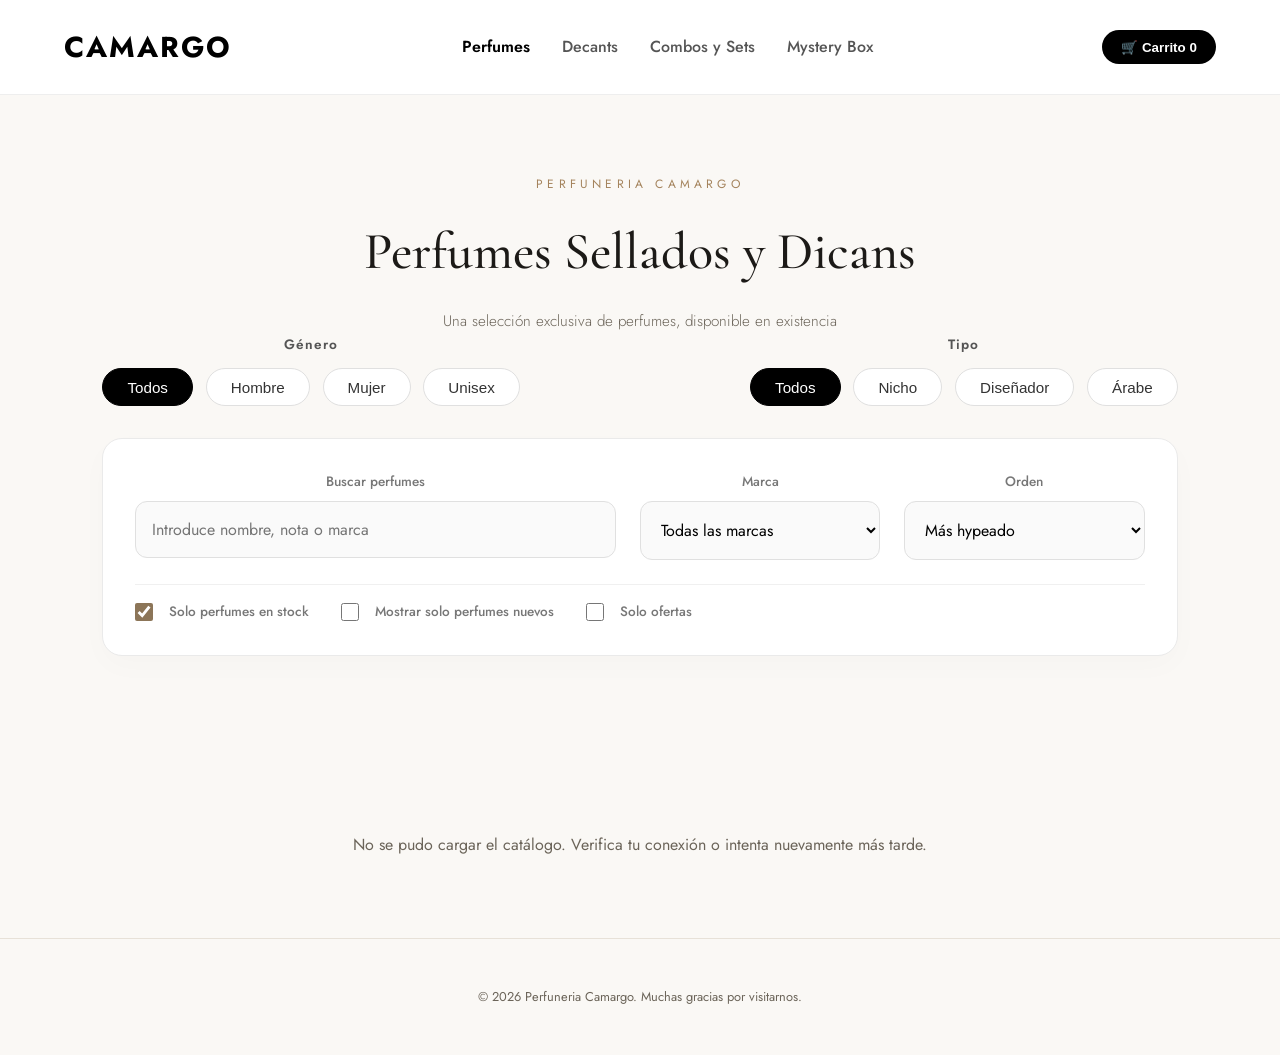
==== index.html @ 4c0bec55 "Add files via upload" ====
<!DOCTYPE html>
<html lang="es">
<head>
  <meta charset="UTF-8">
  <meta name="viewport" content="width=device-width, initial-scale=1.0">
  <title>Perfumeria Camargo | Catálogo de Fragancias</title>
  <link rel="preconnect" href="https://fonts.googleapis.com">
  <link rel="preconnect" href="https://fonts.gstatic.com" crossorigin>
  <link href="https://fonts.googleapis.com/css2?family=Cormorant+Garamond:wght@400;500;600&family=Jost:wght@300;400;500&display=swap" rel="stylesheet">
  <link rel="stylesheet" href="styles.css">
</head>
<body>
  <!-- Encabezado y Navegación Principal -->
<header class="main-header">
  <div class="logo-container">
    <!-- Más adelante aquí pondremos tu logo oficial -->
    <h1 class="logo-text">CAMARGO</h1> 
  </div>
  
  <nav class="main-nav">
    <ul class="nav-list">
      <li class="nav-item"><a href="#" class="nav-link active">Perfumes</a></li>
      <li class="nav-item"><a href="#" class="nav-link">Decants</a></li>
      <li class="nav-item"><a href="#" class="nav-link">Combos y Sets</a></li>
      <li class="nav-item"><a href="#" class="nav-link">Mystery Box</a></li>
    </ul>
  </nav>

  <div class="header-actions">
    <button class="cart-btn" aria-label="Ver carrito">
      🛒 Carrito <span class="cart-count">0</span>
    </button>
  </div>
</header>

  <header class="site-header">
    <div class="site-header__inner">
      <p class="site-header__eyebrow">Perfuneria Camargo</p>
      <h1 class="site-header__title">Perfumes Sellados y Dicans </h1>
      <p class="site-header__subtitle">Una selección exclusiva de perfumes, disponible en existencia</p>
      <section class="filtros-premium">
      
      <div class="filtros-pildoras">
        <div class="grupo-filtro">
          <span class="etiqueta-filtro">Género</span>
          <div class="pildoras-container" id="filtro-genero">
            <button class="pildora active" data-value="todos">Todos</button>
            <button class="pildora" data-value="Hombre">Hombre</button>
            <button class="pildora" data-value="Mujer">Mujer</button>
            <button class="pildora" data-value="Unisex">Unisex</button>
          </div>
        </div>
        
        <div class="grupo-filtro">
          <span class="etiqueta-filtro">Tipo</span>
          <div class="pildoras-container" id="filtro-tipo">
            <button class="pildora active" data-value="todos">Todos</button>
            <button class="pildora" data-value="Nicho">Nicho</button>
            <button class="pildora" data-value="Diseñador">Diseñador</button>
            <button class="pildora" data-value="Árabe">Árabe</button>
          </div>
        </div>
      </div>

      <div class="panel-busqueda">
        <div class="panel-busqueda__fila1">
          <div class="campo-busqueda">
            <label for="input-buscar">Buscar perfumes</label>
            <input type="text" id="input-buscar" placeholder="Introduce nombre, nota o marca" autocomplete="off">
          </div>
          
          <div class="campo-select">
            <label for="select-marca">Marca</label>
            <select id="select-marca">
              <option value="todos">Todas las marcas</option>
              <option value="Lattafa">Lattafa</option>
              <option value="Armaf">Armaf</option>
              <option value="French Avenue">French Avenue</option>
              <option value="Giardini Di Toscana">Giardini Di Toscana</option>
            </select>
          </div>
          
          <div class="campo-select">
            <label for="select-orden">Orden</label>
            <select id="select-orden">
              <option value="hype">Más hypeado</option>
              <option value="az">Alfabético A-Z</option>
              <option value="za">Alfabético Z-A</option>
              <option value="precio-menor">Precio (Menor a mayor)</option>
              <option value="precio-mayor">Precio (Mayor a menor)</option>
            </select>
          </div>
        </div>
        
        <div class="panel-busqueda__fila2">
          <label class="checkbox-premium">
            <input type="checkbox" id="check-stock" checked>
            <span class="checkmark"></span>
            Solo perfumes en stock
          </label>
          <label class="checkbox-premium">
            <input type="checkbox" id="check-nuevos">
            <span class="checkmark"></span>
            Mostrar solo perfumes nuevos
          </label>
          <label class="checkbox-premium">
            <input type="checkbox" id="check-ofertas">
            <span class="checkmark"></span>
            Solo ofertas
          </label>
        </div>
      </div>
      
    </section>
    </div>
  </header>

  <main class="catalog">
    <section id="feedback-container" class="feedback" aria-live="polite"></section>

    <section id="catalog-grid" class="catalog__grid">
      <!-- Las tarjetas de perfumes se insertan dinámicamente aquí -->
    </section>
  </main>

  <footer class="site-footer">
    <p>&copy; 2026 Perfuneria Camargo. Muchas gracias por visitarnos.</p>
  </footer>

  <script src="app.js"></script>
</body>
</html>
---- styles.css ----
/* ==========================================================================
   Reset & Base
   ========================================================================== */
:root {
  --color-bg: #faf8f5;
  --color-surface: #ffffff;
  --color-ink: #1c1a17;
  --color-ink-soft: #6b6459;
  --color-accent: #a4835c;
  --color-accent-dark: #7c6440;
  --color-border: #e7e1d8;
  --color-danger: #b3492f;

  --font-display: "Cormorant Garamond", "Times New Roman", serif;
  --font-body: "Jost", "Helvetica Neue", Arial, sans-serif;

  --space-xs: 0.5rem;
  --space-sm: 1rem;
  --space-md: 1.75rem;
  --space-lg: 3rem;
  --space-xl: 5rem;
}

* {
  box-sizing: border-box;
  margin: 0;
  padding: 0;
}

body {
  font-family: var(--font-body);
  background-color: var(--color-bg);
  color: var(--color-ink);
  line-height: 1.6;
  -webkit-font-smoothing: antialiased;
}

/* ==========================================================================
   Header (Navegación Premium)
   ========================================================================== */
.main-header {
  display: flex;
  justify-content: space-between;
  align-items: center;
  padding: 1.5rem 5%;
  background-color: var(--color-surface);
  border-bottom: 1px solid #eeeeee;
  position: sticky;
  top: 0;
  z-index: 100;
}

.logo-text {
  font-size: 1.8rem;
  font-weight: 700;
  letter-spacing: 2px;
  color: #000;
}

.nav-list {
  display: flex;
  gap: 2rem;
  list-style: none;
}

.nav-link {
  text-decoration: none;
  color: #555;
  font-weight: 500;
  font-size: 1rem;
  transition: color 0.3s ease;
}

.nav-link:hover, .nav-link.active {
  color: #000;
  font-weight: 600;
}

.cart-btn {
  background-color: #000;
  color: #fff;
  border: none;
  padding: 0.6rem 1.2rem;
  border-radius: 20px;
  cursor: pointer;
  font-weight: bold;
  transition: background-color 0.2s ease;
}

.cart-btn:hover {
  background-color: #333;
}

/* ==========================================================================
   Banner del Catálogo
   ========================================================================== */
.site-header {
  text-align: center;
  padding: var(--space-xl) var(--space-sm) var(--space-lg);
}

.site-header__eyebrow {
  font-size: 0.75rem;
  letter-spacing: 0.35em;
  text-transform: uppercase;
  color: var(--color-accent);
  margin-bottom: var(--space-sm);
}

.site-header__title {
  font-family: var(--font-display);
  font-weight: 500;
  font-size: clamp(2.25rem, 5vw, 3.25rem);
  color: var(--color-ink);
}

.site-header__subtitle {
  margin-top: var(--space-sm);
  font-weight: 300;
  font-size: 0.95rem;
  color: var(--color-ink-soft);
}

/* ==========================================================================
   Layout y Grid
   ========================================================================== */
.catalog {
  max-width: 1200px;
  margin: 0 auto;
  padding: var(--space-lg) var(--space-md);
}

.catalog__grid {
  display: grid;
  grid-template-columns: repeat(auto-fill, minmax(260px, 1fr));
  gap: 2.5rem;
}

/* ==========================================================================
   Tarjetas de Perfumes (Premium + Animación)
   ========================================================================== */
.perfume-card {
  background-color: #ffffff;
  border: 1px solid #eaeaea;
  border-radius: 16px;
  padding: 1.5rem;
  display: flex;
  flex-direction: column;
  align-items: center;
  text-align: center;
  
  /* Animación inicial oculta */
  opacity: 0;
  transform: translateY(32px);
  transition: 
    opacity 0.7s cubic-bezier(0.19, 1, 0.22, 1), 
    transform 0.7s cubic-bezier(0.19, 1, 0.22, 1),
    box-shadow 0.3s ease,
    border-color 0.3s ease;
  transition-delay: var(--reveal-delay, 0s);
}

/* Estado visible (activado por JS) */
.perfume-card.is-visible {
  opacity: 1;
  transform: translateY(0);
}

/* Efecto Hover Premium */
.perfume-card.is-visible:hover {
  transform: translateY(-8px);
  box-shadow: 0 12px 24px rgba(0, 0, 0, 0.06);
  border-color: #dcdcdc;
}

/* Estilos para cuando tengamos las fotos (Paso 2) */
.perfume-card__image {
  width: 100%;
  height: 220px;
  object-fit: contain;
  margin-bottom: 1rem;
  transition: transform 0.3s ease;
}

.perfume-card.is-visible:hover .perfume-card__image {
  transform: scale(1.05);
}

.perfume-card__initial {
  font-family: var(--font-display);
  font-size: 3rem;
  color: var(--color-accent-dark);
  opacity: 0.5;
  margin-bottom: 1rem;
}

.perfume-card__body {
  flex: 1;
  display: flex;
  flex-direction: column;
  gap: var(--space-xs);
}

.perfume-card__name {
  font-family: var(--font-display);
  font-size: 1.5rem;
  font-weight: 600;
  color: #111;
  margin: 1rem 0 0.5rem;
}

.perfume-card__stock {
  font-size: 0.85rem;
  color: #666;
}

.perfume-card__stock--low {
  color: #c94c4c;
  font-weight: 500;
}

.perfume-card__footer {
  margin-top: auto;
  width: 100%;
  display: flex;
  flex-direction: column;
  gap: 1rem;
  padding-top: 1.5rem;
}

.perfume-card__price {
  font-family: var(--font-display);
  font-size: 1.3rem;
  font-weight: 600;
  color: #000;
}

.perfume-card__button {
  background-color: #000;
  color: #fff;
  border: none;
  padding: 0.8rem;
  border-radius: 30px;
  font-size: 0.95rem;
  font-weight: 500;
  cursor: pointer;
  transition: background-color 0.2s ease;
  width: 100%;
}

.perfume-card__button:hover {
  background-color: #333;
}

/* ==========================================================================
   Estados de Carga y Footer
   ========================================================================== */
.feedback {
  text-align: center;
  color: var(--color-ink-soft);
  padding: 2rem;
}

.feedback__spinner {
  width: 28px;
  height: 28px;
  margin: 0 auto;
  border: 2px solid var(--color-border);
  border-top-color: var(--color-accent);
  border-radius: 50%;
  animation: spin 800ms linear infinite;
}

@keyframes spin {
  to { transform: rotate(360deg); }
}

.site-footer {
  text-align: center;
  padding: var(--space-lg);
  font-size: 0.8rem;
  color: var(--color-ink-soft);
  border-top: 1px solid var(--color-border);
}

/* ==========================================================================
   Responsivo (Móviles)
   ========================================================================== */
@media (max-width: 768px) {
  .nav-list {
    display: none; /* Oculta menú en móviles por ahora */
  }
  
  .catalog__grid {
    grid-template-columns: 1fr 1fr; /* 2 columnas en celular */
    gap: 1.5rem;
  }
  
  .perfume-card__name {
    font-size: 1.2rem;
  }
}
.perfume-card__image {
  width: 100%;
  height: 220px; /* Mantiene todas las fotos del mismo tamaño */
  object-fit: contain; /* Evita que el frasco se estire o se deforme */
  margin-bottom: 1rem;
  transition: transform 0.3s ease;
}

/* Un pequeño zoom elegante a la foto cuando pasas el mouse */
.perfume-card:hover .perfume-card__image {
  transform: scale(1.05);
}
/* ==========================================================================
   FILTROS PREMIUM (CATÁLOGO)
   ========================================================================== */
.filtros-premium {
  max-width: 1200px;
  margin: 0 auto 3rem auto;
  padding: 0 5%;
  display: flex;
  flex-direction: column;
  gap: 2rem;
}

/* --- Píldoras (Género y Tipo) --- */
.filtros-pildoras {
  display: flex;
  justify-content: space-between;
  gap: 2rem;
  flex-wrap: wrap;
}

.grupo-filtro {
  display: flex;
  flex-direction: column;
  gap: 0.8rem;
}

.etiqueta-filtro {
  font-size: 0.85rem;
  font-weight: 600;
  color: #555;
  letter-spacing: 1px;
}

.pildoras-container {
  display: flex;
  gap: 0.8rem;
}

.pildora {
  background-color: #ffffff;
  border: 1px solid #e0e0e0;
  color: #333;
  padding: 0.6rem 1.5rem;
  border-radius: 30px;
  font-size: 0.95rem;
  font-weight: 500;
  cursor: pointer;
  transition: all 0.3s ease;
}

.pildora:hover {
  border-color: #000;
}

.pildora.active {
  background-color: #000;
  color: #fff;
  border-color: #000;
}

/* --- Panel de Búsqueda Complejo --- */
.panel-busqueda {
  background-color: #ffffff;
  border: 1px solid #eaeaea;
  border-radius: 20px;
  padding: 2rem;
  box-shadow: 0 10px 30px rgba(0,0,0,0.02);
  display: flex;
  flex-direction: column;
  gap: 1.5rem;
}

.panel-busqueda__fila1 {
  display: flex;
  gap: 1.5rem;
}

.campo-busqueda {
  flex: 2; /* Ocupa más espacio */
  display: flex;
  flex-direction: column;
  gap: 0.5rem;
}

.campo-select {
  flex: 1;
  display: flex;
  flex-direction: column;
  gap: 0.5rem;
}

.panel-busqueda label {
  font-size: 0.85rem;
  color: #777;
  font-weight: 500;
}

.panel-busqueda input[type="text"],
.panel-busqueda select {
  width: 100%;
  padding: 1rem;
  border: 1px solid #e0e0e0;
  border-radius: 12px;
  font-size: 1rem;
  background-color: #fafafa;
  outline: none;
  transition: border-color 0.3s ease;
  font-family: inherit;
}

.panel-busqueda input[type="text"]:focus,
.panel-busqueda select:focus {
  border-color: #8C7558; /* Toque dorado al seleccionar */
  background-color: #fff;
}

/* --- Checkboxes Customizados --- */
.panel-busqueda__fila2 {
  display: flex;
  gap: 2rem;
  padding-top: 1rem;
  border-top: 1px solid #f0f0f0;
}

.checkbox-premium {
  display: flex;
  align-items: center;
  gap: 0.5rem;
  font-size: 0.9rem;
  color: #555;
  cursor: pointer;
}

.checkbox-premium input {
  width: 18px;
  height: 18px;
  cursor: pointer;
  accent-color: #8C7558; /* Checkbox color dorado */
}
/* ==========================================================================
   DISEÑO PREMIUM DE DETALLES Y ANIMACIONES
   ========================================================================== */

/* Animación de entrada suave (Transición de página) */
.fade-in-up {
  animation: fadeInUp 0.6s cubic-bezier(0.2, 0.8, 0.2, 1) forwards;
  opacity: 0;
  transform: translateY(20px);
}

@keyframes fadeInUp {
  to {
    opacity: 1;
    transform: translateY(0);
  }
}

/* Tipografía y Badges */
.detalle-marca {
  background-color: #f6efe9;
  color: #8C7558;
  padding: 0.3rem 0.8rem;
  border-radius: 20px;
  font-size: 0.85rem;
  font-weight: 600;
  display: inline-block;
  margin-bottom: 1rem;
}

.detalle-titulo {
  font-size: 3rem;
  font-weight: 700;
  color: #111;
  margin-bottom: 1rem;
  font-family: 'Playfair Display', serif; /* O tu fuente elegante principal */
}

.detalle-badges {
  display: flex;
  gap: 0.5rem;
  margin-bottom: 2rem;
}

.detalle-badges .badge {
  background-color: #f5f5f5;
  color: #555;
  padding: 0.4rem 1rem;
  border-radius: 20px;
  font-size: 0.85rem;
  font-weight: 500;
}

/* Selector de tamaño */
.detalle-seleccion {
  margin-bottom: 1.5rem;
}
.label-principal { display: block; font-weight: 600; font-size: 0.95rem; margin-bottom: 0.2rem; }
.label-secundario { display: block; font-size: 0.8rem; color: #777; margin-bottom: 0.8rem; }
.select-premium {
  width: 100%; padding: 1rem; border: 1px solid #e0e0e0; border-radius: 12px;
  background-color: #fff; font-size: 1rem; font-weight: 500; outline: none;
}

/* Botones Premium */
.detalle-botones {
  display: flex;
  flex-direction: column;
  gap: 0.8rem;
  margin-bottom: 2.5rem;
}

.btn-add-cart { background-color: #111; color: #fff; border: none; padding: 1.2rem; border-radius: 30px; font-weight: 600; font-size: 1rem; cursor: pointer; transition: 0.3s; }
.btn-add-cart:hover { background-color: #333; }

.btn-whatsapp { background-color: #25D366; color: #fff; border: none; padding: 1.2rem; border-radius: 30px; font-weight: 600; font-size: 1rem; cursor: pointer; display: flex; justify-content: center; align-items: center; gap: 0.5rem; transition: 0.3s; }
.btn-whatsapp:hover { background-color: #1ebd5a; }

.btn-combo { background-color: transparent; color: #8C7558; border: 1.5px solid #dccbb6; padding: 1.2rem; border-radius: 30px; font-weight: 600; font-size: 1rem; cursor: pointer; transition: 0.3s; }
.btn-combo:hover { background-color: #fdfaf7; border-color: #8C7558; }

/* Cajas de Información (Precios y Notas) */
.tarjeta-info-box {
  background-color: #fcfcfc;
  border: 1px solid #f0f0f0;
  border-radius: 20px;
  padding: 1.5rem;
  margin-bottom: 1.5rem;
}

.tarjeta-titulo-principal { font-size: 1.2rem; margin-bottom: 1.5rem; color: #333; }
.tarjeta-titulo { font-size: 0.9rem; color: #777; text-transform: uppercase; letter-spacing: 1px; margin-bottom: 1rem; }

.fila-precio { display: flex; justify-content: space-between; align-items: center; padding: 0.8rem 0; background-color: #fff; border-radius: 12px; margin-bottom: 0.5rem; padding: 0.8rem 1rem; border: 1px solid #f0f0f0; }
.fila-precio span { font-weight: 500; color: #555; }
.fila-precio strong { font-weight: 600; font-size: 1.1rem; }
.linea-separadora { border: none; border-top: 1px dashed #e0e0e0; margin: 1.5rem 0; }

/* Píldoras de Notas Olfativas */
.grupo-notas { margin-bottom: 1.5rem; }
.grupo-notas h5 { font-size: 0.85rem; color: #666; margin-bottom: 0.5rem; }
.pildoras-notas { display: flex; flex-wrap: wrap; gap: 0.5rem; }

/* Colores específicos de las píldoras según la referencia visual */
.pildoras-notas.salida span { background-color: #fdf5f0; color: #c47b59; border: 1px solid #fbe6dc; padding: 0.5rem 1rem; border-radius: 20px; font-size: 0.85rem; font-weight: 500;}
.pildoras-notas.corazon span { background-color: #fbf2f6; color: #b75982; border: 1px solid #f8e1ec; padding: 0.5rem 1rem; border-radius: 20px; font-size: 0.85rem; font-weight: 500;}
.pildoras-notas.fondo span { background-color: #f5f3e9; color: #9c8446; border: 1px solid #efeadd; padding: 0.5rem 1rem; border-radius: 20px; font-size: 0.85rem; font-weight: 500;}
/* Contenedor y Botón Volver al Catálogo (Estilo Suárez) */
.contenedor-volver {
  width: 100%;
  max-width: 1200px;
  margin: 2rem auto 0 auto;
  text-align: left; /* Lo alineamos a la izquierda para que se vea más natural */
  padding-left: 2rem;
}

.btn-volver {
  display: inline-flex;
  align-items: center;
  gap: 0.4rem;
  background-color: #ffffff;
  border: 1px solid #e5e5e5;
  color: #555555;
  padding: 0.5rem 1.2rem;
  border-radius: 50px;
  font-size: 0.95rem;
  font-weight: 600;
  text-decoration: none;
  transition: all 0.2s ease;
  font-family: inherit;
  box-shadow: 0 2px 4px rgba(0,0,0,0.02);
}

.btn-volver:hover {
  border-color: #d1d1d1;
  color: #333333;
  background-color: #fafafa;
}
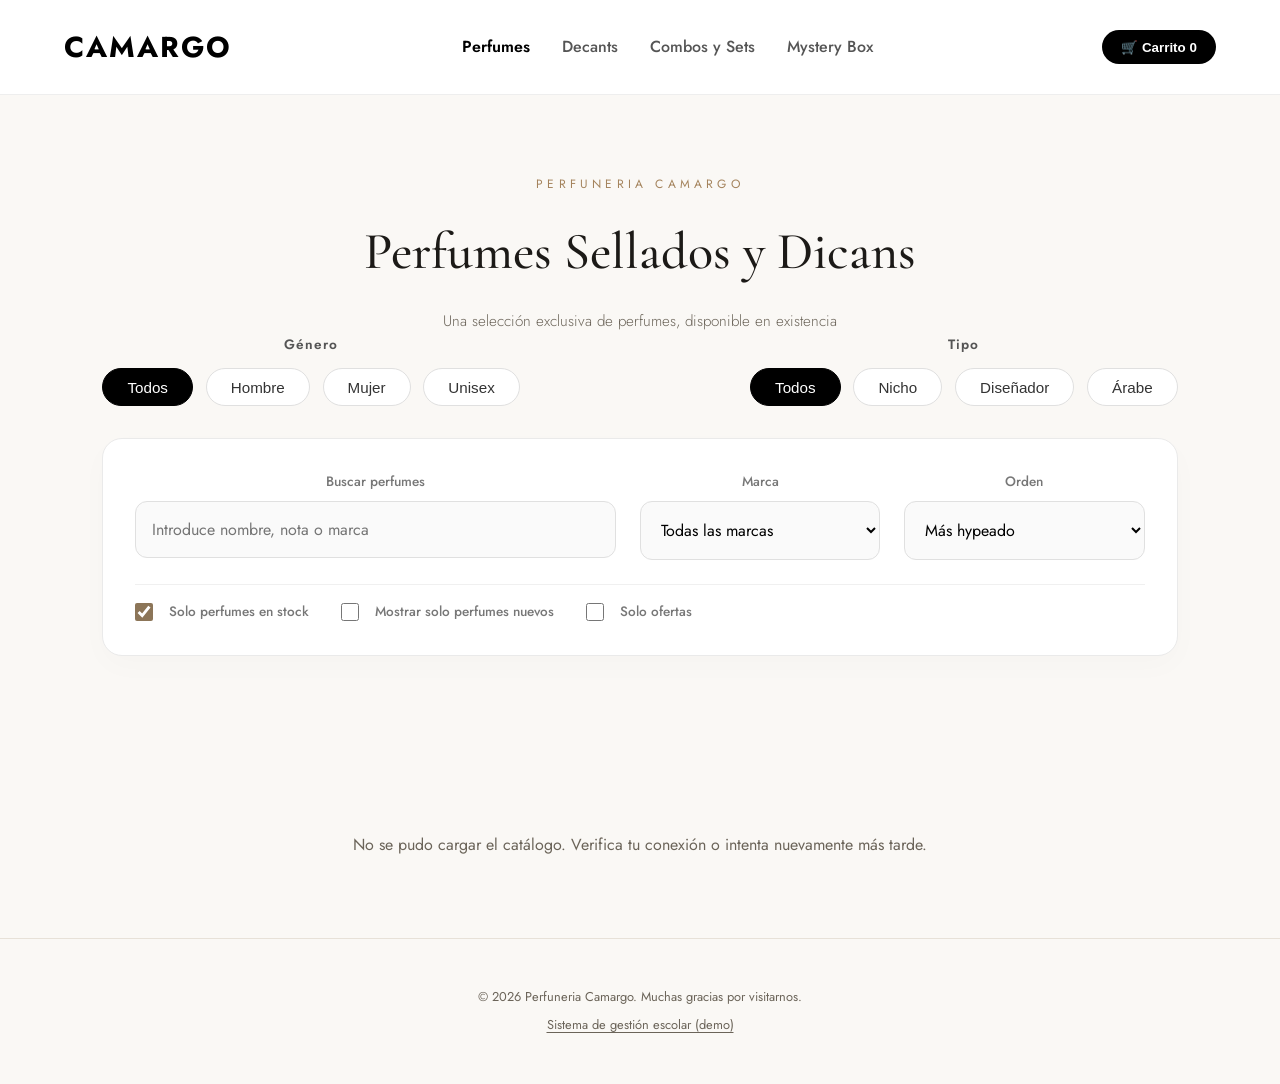
==== commit 57fb90d5: "Agrega enlace al sistema escolar en el pie del index Co-Authored-By: Claude Sonnet 5.5 <noreply@anth" ====
--- a/index.html
+++ b/index.html
@@ -125,6 +125,7 @@
 
   <footer class="site-footer">
     <p>&copy; 2026 Perfuneria Camargo. Muchas gracias por visitarnos.</p>
+    <p class="site-footer__extra"><a href="colegio/">Sistema de gestión escolar (demo)</a></p>
   </footer>
 
   <script src="app.js"></script>
--- a/styles.css
+++ b/styles.css
@@ -281,6 +281,20 @@
   font-size: 0.8rem;
   color: var(--color-ink-soft);
   border-top: 1px solid var(--color-border);
+}
+
+.site-footer__extra {
+  margin-top: 0.5rem;
+}
+
+.site-footer__extra a {
+  color: inherit;
+  text-decoration: underline;
+  text-underline-offset: 3px;
+}
+
+.site-footer__extra a:hover {
+  color: var(--color-ink);
 }
 
 /* ==========================================================================
